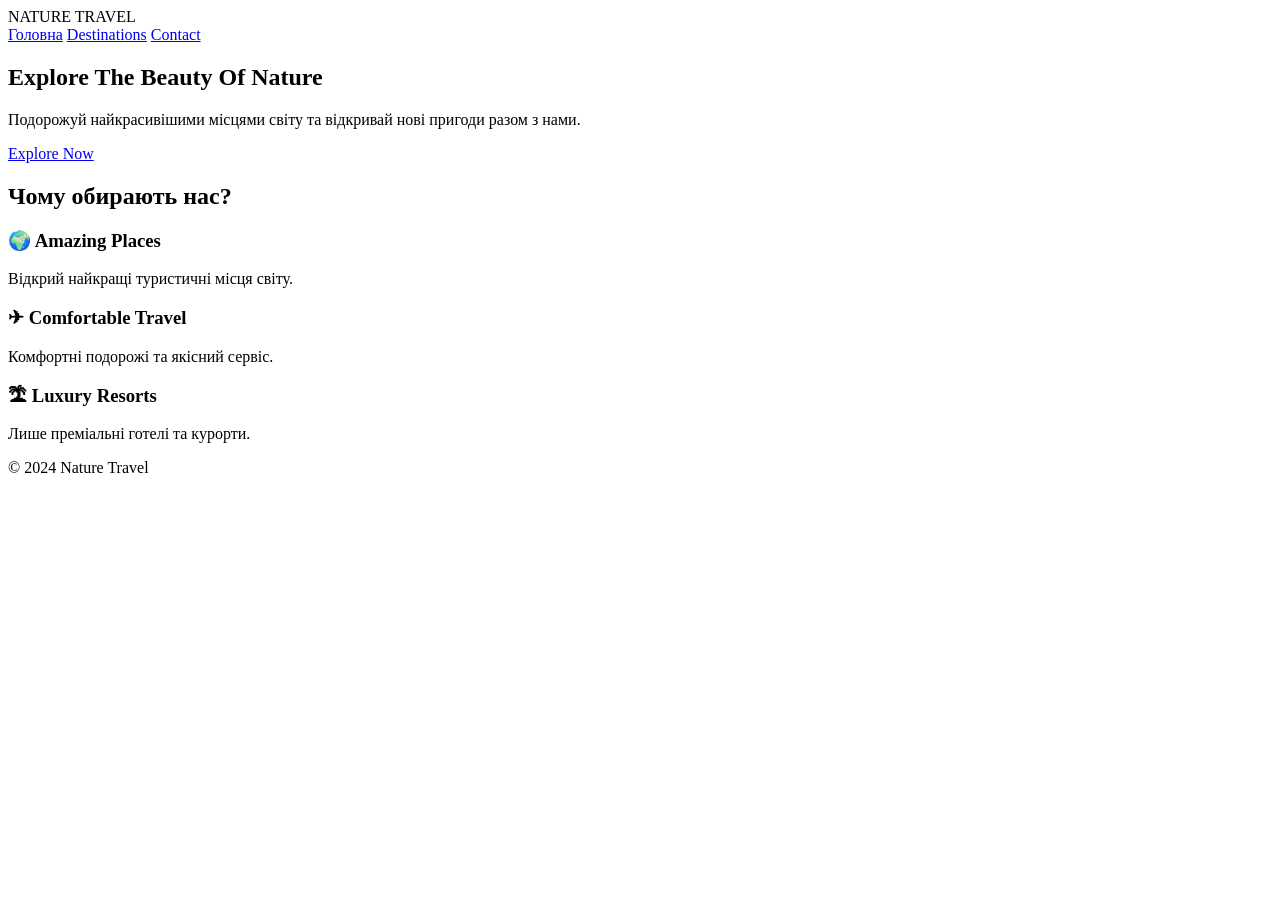
==== index.html @ 94bb47dc "Update and rename index.html.txt to index.html" ====
<!-- index.html -->

<!DOCTYPE html>
<html lang="uk">

<head>
    <meta charset="UTF-8">
    <meta name="viewport" content="width=device-width, initial-scale=1.0">
    <title>Nature Travel — Головна</title>

    <link rel="stylesheet" href="style.css">

    <link rel="preconnect" href="https://fonts.googleapis.com">

    <link href="https://fonts.googleapis.com/css2?family=Playfair+Display:wght@400;500;600;700&family=Montserrat:wght@300;400;500;600&display=swap" rel="stylesheet">
</head>

<body>

<header class="header">

    <div class="logo">
        NATURE TRAVEL
    </div>

    <nav class="nav">
        <a href="index.html">Головна</a>
        <a href="destinations.html">Destinations</a>
        <a href="contact.html">Contact</a>
    </nav>

</header>

<section class="hero">

    <div class="overlay"></div>

    <div class="hero-content">

        <h1>
            Explore The Beauty Of Nature
        </h1>

        <p>
            Подорожуй найкрасивішими місцями світу
            та відкривай нові пригоди разом з нами.
        </p>

        <a href="destinations.html" class="hero-btn">
            Explore Now
        </a>

    </div>

</section>

<section class="about">

    <h2>
        Чому обирають нас?
    </h2>

    <div class="about-container">

        <div class="about-card">

            <h3>
                🌍 Amazing Places
            </h3>

            <p>
                Відкрий найкращі туристичні місця світу.
            </p>

        </div>

        <div class="about-card">

            <h3>
                ✈ Comfortable Travel
            </h3>

            <p>
                Комфортні подорожі та якісний сервіс.
            </p>

        </div>

        <div class="about-card">

            <h3>
                🏝 Luxury Resorts
            </h3>

            <p>
                Лише преміальні готелі та курорти.
            </p>

        </div>

    </div>

</section>

<footer class="footer">

    <p>
        © 2024 Nature Travel
    </p>

</footer>

</body>

</html>
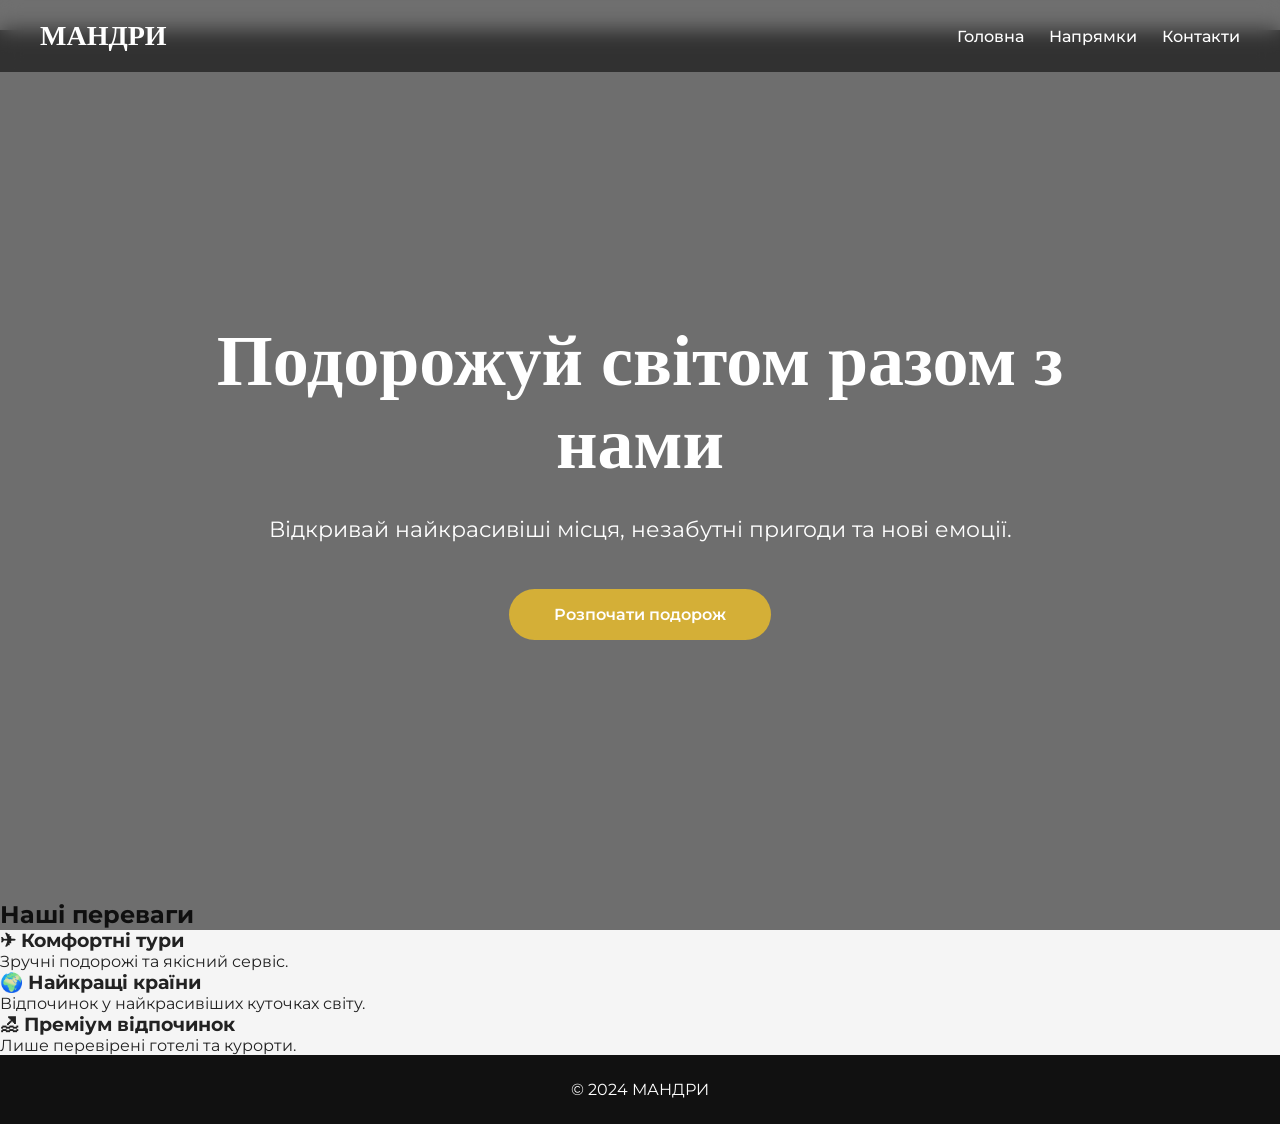
==== commit acb3a811: "Update index.html" ====
--- a/index.html
+++ b/index.html
@@ -6,13 +6,13 @@
 <head>
     <meta charset="UTF-8">
     <meta name="viewport" content="width=device-width, initial-scale=1.0">
-    <title>Nature Travel — Головна</title>
+    <title>Мандри Україна — Головна</title>
 
     <link rel="stylesheet" href="style.css">
 
     <link rel="preconnect" href="https://fonts.googleapis.com">
 
-    <link href="https://fonts.googleapis.com/css2?family=Playfair+Display:wght@400;500;600;700&family=Montserrat:wght@300;400;500;600&display=swap" rel="stylesheet">
+    <link href="https://fonts.googleapis.com/css2?family=Montserrat:wght@300;400;500;600;700&display=swap" rel="stylesheet">
 </head>
 
 <body>
@@ -20,13 +20,13 @@
 <header class="header">
 
     <div class="logo">
-        NATURE TRAVEL
+        МАНДРИ
     </div>
 
     <nav class="nav">
         <a href="index.html">Головна</a>
-        <a href="destinations.html">Destinations</a>
-        <a href="contact.html">Contact</a>
+        <a href="destinations.html">Напрямки</a>
+        <a href="contact.html">Контакти</a>
     </nav>
 
 </header>
@@ -38,62 +38,62 @@
     <div class="hero-content">
 
         <h1>
-            Explore The Beauty Of Nature
+            Подорожуй світом разом з нами
         </h1>
 
         <p>
-            Подорожуй найкрасивішими місцями світу
-            та відкривай нові пригоди разом з нами.
+            Відкривай найкрасивіші місця,
+            незабутні пригоди та нові емоції.
         </p>
 
         <a href="destinations.html" class="hero-btn">
-            Explore Now
+            Розпочати подорож
         </a>
 
     </div>
 
 </section>
 
-<section class="about">
+<section class="advantages">
 
     <h2>
-        Чому обирають нас?
+        Наші переваги
     </h2>
 
-    <div class="about-container">
+    <div class="advantages-container">
 
-        <div class="about-card">
+        <div class="adv-card">
 
             <h3>
-                🌍 Amazing Places
+                ✈ Комфортні тури
             </h3>
 
             <p>
-                Відкрий найкращі туристичні місця світу.
+                Зручні подорожі та якісний сервіс.
             </p>
 
         </div>
 
-        <div class="about-card">
+        <div class="adv-card">
 
             <h3>
-                ✈ Comfortable Travel
+                🌍 Найкращі країни
             </h3>
 
             <p>
-                Комфортні подорожі та якісний сервіс.
+                Відпочинок у найкрасивіших куточках світу.
             </p>
 
         </div>
 
-        <div class="about-card">
+        <div class="adv-card">
 
             <h3>
-                🏝 Luxury Resorts
+                🏖 Преміум відпочинок
             </h3>
 
             <p>
-                Лише преміальні готелі та курорти.
+                Лише перевірені готелі та курорти.
             </p>
 
         </div>
@@ -105,7 +105,7 @@
 <footer class="footer">
 
     <p>
-        © 2024 Nature Travel
+        © 2024 МАНДРИ
     </p>
 
 </footer>
--- a/style.css
+++ b/style.css
@@ -0,0 +1,348 @@
+/* style.css */
+
+*{
+    margin:0;
+    padding:0;
+    box-sizing:border-box;
+}
+
+html{
+    scroll-behavior:smooth;
+}
+
+body{
+    font-family:'Montserrat',sans-serif;
+    background:#f5f5f5;
+    color:#222;
+    overflow-x:hidden;
+}
+
+/* HEADER */
+
+.header{
+    width:100%;
+    padding:20px 40px;
+    display:flex;
+    justify-content:space-between;
+    align-items:center;
+    position:fixed;
+    top:0;
+    left:0;
+    z-index:1000;
+    background:rgba(0,0,0,0.55);
+    backdrop-filter:blur(10px);
+}
+
+.logo{
+    color:white;
+    font-size:28px;
+    font-weight:700;
+    font-family:'Playfair Display',serif;
+}
+
+.nav{
+    display:flex;
+    flex-wrap:wrap;
+}
+
+.nav a{
+    color:white;
+    text-decoration:none;
+    margin-left:25px;
+    transition:0.3s;
+    font-weight:500;
+}
+
+.nav a:hover{
+    color:#d4af37;
+}
+
+/* HERO */
+
+.hero{
+    width:100%;
+    min-height:100vh;
+    background:url('https://images.unsplash.com/photo-1501785888041-af3ef285b470') center/cover no-repeat;
+    display:flex;
+    justify-content:center;
+    align-items:center;
+    position:relative;
+    padding:120px 20px 60px;
+}
+
+.overlay{
+    position:absolute;
+    width:100%;
+    height:100%;
+    background:rgba(0,0,0,0.55);
+}
+
+.hero-content{
+    position:relative;
+    z-index:2;
+    text-align:center;
+    color:white;
+    width:100%;
+    max-width:900px;
+}
+
+.hero-content h1{
+    font-size:72px;
+    margin-bottom:25px;
+    font-family:'Playfair Display',serif;
+}
+
+.hero-content p{
+    font-size:22px;
+    line-height:1.7;
+    margin-bottom:40px;
+}
+
+.hero-btn{
+    display:inline-block;
+    padding:16px 45px;
+    background:#d4af37;
+    color:white;
+    text-decoration:none;
+    border-radius:50px;
+    transition:0.3s;
+    font-weight:600;
+}
+
+.hero-btn:hover{
+    background:white;
+    color:#d4af37;
+}
+
+/* ABOUT */
+
+.about{
+    padding:100px 40px;
+    text-align:center;
+}
+
+.about h2{
+    font-size:50px;
+    margin-bottom:60px;
+    font-family:'Playfair Display',serif;
+}
+
+.about-container{
+    display:flex;
+    justify-content:center;
+    gap:30px;
+    flex-wrap:wrap;
+}
+
+.about-card{
+    width:320px;
+    background:white;
+    padding:40px 30px;
+    border-radius:25px;
+    box-shadow:0 10px 25px rgba(0,0,0,0.1);
+    transition:0.4s;
+}
+
+.about-card:hover{
+    transform:translateY(-10px);
+}
+
+.about-card h3{
+    margin-bottom:20px;
+    color:#d4af37;
+    font-size:24px;
+}
+
+.about-card p{
+    line-height:1.6;
+}
+
+/* DESTINATIONS */
+
+.destinations-page{
+    padding:150px 40px 100px;
+    text-align:center;
+}
+
+.destinations-page h1{
+    font-size:55px;
+    margin-bottom:60px;
+    font-family:'Playfair Display',serif;
+}
+
+.destination-grid{
+    display:grid;
+    grid-template-columns:repeat(auto-fit,minmax(300px,1fr));
+    gap:35px;
+}
+
+.destination-card{
+    background:white;
+    border-radius:25px;
+    overflow:hidden;
+    box-shadow:0 10px 25px rgba(0,0,0,0.1);
+    transition:0.4s;
+}
+
+.destination-card:hover{
+    transform:scale(1.03);
+}
+
+.destination-card img{
+    width:100%;
+    height:260px;
+    object-fit:cover;
+}
+
+.destination-info{
+    padding:25px;
+}
+
+.destination-info h3{
+    margin-bottom:15px;
+    color:#d4af37;
+    font-size:28px;
+}
+
+.destination-info p{
+    margin-bottom:20px;
+    line-height:1.6;
+}
+
+.destination-info a{
+    display:inline-block;
+    padding:12px 30px;
+    background:#d4af37;
+    color:white;
+    text-decoration:none;
+    border-radius:50px;
+    transition:0.3s;
+}
+
+.destination-info a:hover{
+    background:#222;
+}
+
+/* CONTACT */
+
+.contact-page{
+    width:100%;
+    min-height:100vh;
+    display:flex;
+    justify-content:center;
+    align-items:center;
+    background:url('https://images.unsplash.com/photo-1527631746610-bca00a040d60') center/cover no-repeat;
+    padding:120px 20px 60px;
+}
+
+.contact-container{
+    width:100%;
+    max-width:500px;
+    background:rgba(255,255,255,0.15);
+    backdrop-filter:blur(10px);
+    padding:50px 30px;
+    border-radius:25px;
+    color:white;
+}
+
+.contact-container h1{
+    text-align:center;
+    margin-bottom:30px;
+    font-family:'Playfair Display',serif;
+    font-size:42px;
+}
+
+form{
+    display:flex;
+    flex-direction:column;
+}
+
+form input,
+form textarea{
+    margin-bottom:20px;
+    padding:15px;
+    border:none;
+    border-radius:12px;
+    font-size:16px;
+}
+
+form textarea{
+    height:150px;
+    resize:none;
+}
+
+form button{
+    padding:15px;
+    border:none;
+    border-radius:50px;
+    background:#d4af37;
+    color:white;
+    cursor:pointer;
+    transition:0.3s;
+    font-size:18px;
+}
+
+form button:hover{
+    background:white;
+    color:#d4af37;
+}
+
+/* FOOTER */
+
+.footer{
+    background:#111;
+    color:white;
+    text-align:center;
+    padding:25px;
+}
+
+/* MOBILE */
+
+@media(max-width:900px){
+
+    .header{
+        flex-direction:column;
+        padding:20px;
+    }
+
+    .nav{
+        margin-top:15px;
+        justify-content:center;
+    }
+
+    .nav a{
+        margin:10px;
+    }
+
+    .hero-content h1{
+        font-size:46px;
+    }
+
+    .hero-content p{
+        font-size:18px;
+    }
+
+    .about h2,
+    .destinations-page h1,
+    .contact-container h1{
+        font-size:38px;
+    }
+
+    .about,
+    .destinations-page{
+        padding:80px 20px;
+    }
+
+    .about-card{
+        width:100%;
+    }
+
+    .destination-grid{
+        grid-template-columns:1fr;
+    }
+
+    .contact-container{
+        padding:40px 20px;
+    }
+
+}
